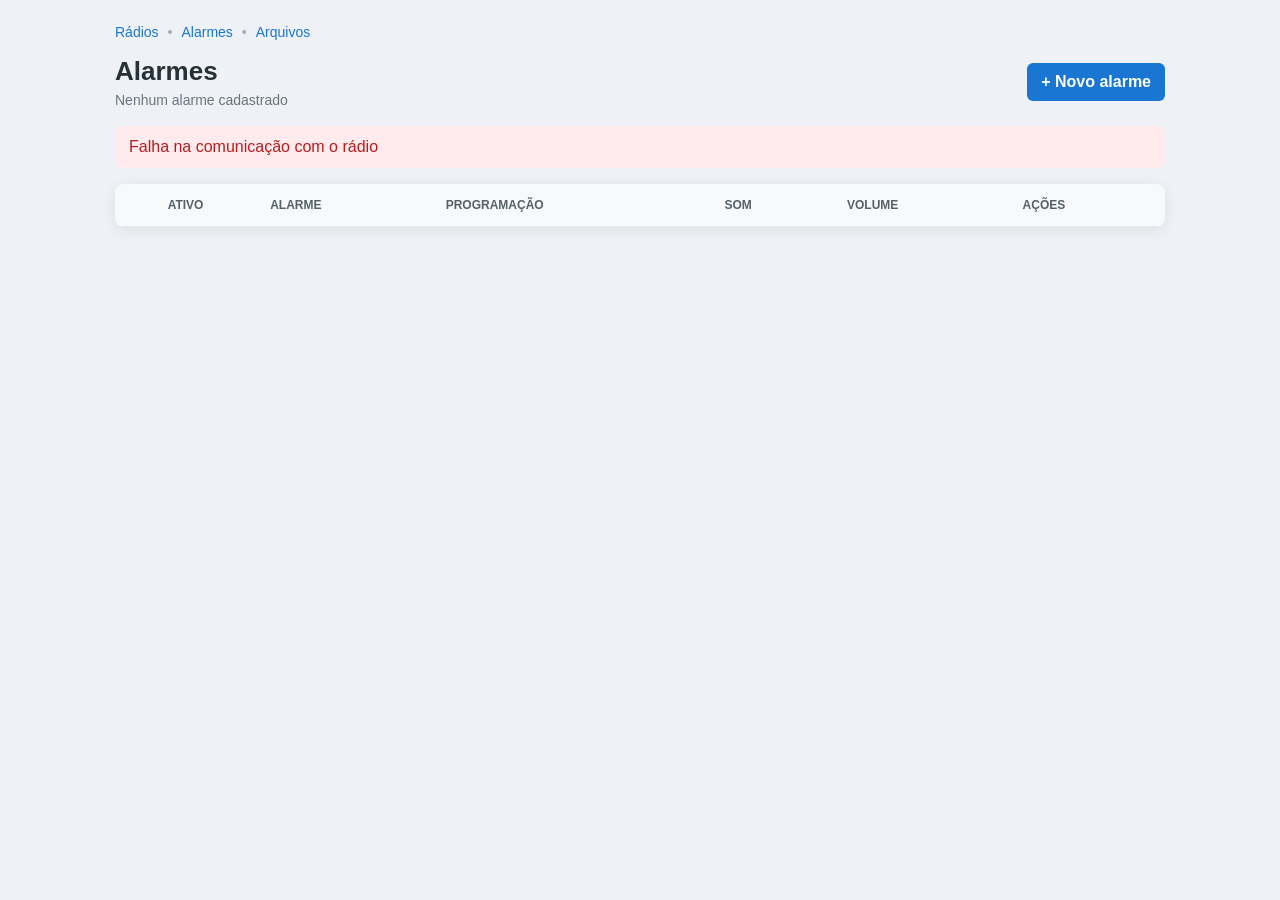
==== web/alarmes.html @ 322e5c0a "feat: adiciona agendamento e interface de alarmes" ====
<!DOCTYPE html>
<html lang="pt-BR">
<head>
    <meta charset="UTF-8">
    <meta name="viewport" content="width=device-width, initial-scale=1.0">
    <title>Alarmes</title>

    <style>
        * { box-sizing: border-box; }

        body {
            margin: 0;
            padding: 24px;
            background: #eef1f5;
            color: #263238;
            font-family: Arial, sans-serif;
        }

        button, input, select { font: inherit; }
        button { cursor: pointer; }

        .container {
            width: 100%;
            max-width: 1050px;
            margin: 0 auto;
        }

        .cabecalho {
            display: flex;
            align-items: center;
            justify-content: space-between;
            gap: 16px;
            margin-bottom: 18px;
        }

        h1 { margin: 0; font-size: 26px; }

        .subtitulo {
            margin: 5px 0 0;
            color: #68757d;
            font-size: 14px;
        }

        .acoes-cabecalho,
        .navegacao,
        .acoes-linha {
            display: flex;
            align-items: center;
            gap: 9px;
        }

        .navegacao { margin-bottom: 16px; }

        .navegacao a {
            color: #1976d2;
            font-size: 14px;
            text-decoration: none;
        }

        .navegacao a + a::before {
            margin-right: 9px;
            color: #a4adb2;
            content: "•";
        }

        .btn-principal,
        .btn-secundario,
        .btn-perigo {
            padding: 10px 14px;
            border: 0;
            border-radius: 6px;
            font-weight: bold;
        }

        .btn-principal { background: #1976d2; color: white; }
        .btn-secundario { background: #edf2f5; color: #40515a; }
        .btn-perigo { background: #ffebee; color: #c62828; }

        .painel {
            overflow: hidden;
            background: white;
            border-radius: 9px;
            box-shadow: 0 3px 14px rgba(0, 0, 0, 0.08);
        }

        .tabela-responsiva { overflow-x: auto; }

        table {
            width: 100%;
            border-collapse: collapse;
        }

        th, td {
            padding: 14px;
            border-bottom: 1px solid #e6e9ec;
            text-align: left;
            vertical-align: middle;
        }

        th {
            background: #f8f9fa;
            color: #546168;
            font-size: 12px;
            text-transform: uppercase;
        }

        td:first-child, th:first-child { text-align: center; }

        .nome { font-weight: bold; }
        .detalhe { color: #68757d; font-size: 13px; }

        .lista-vazia {
            display: none;
            padding: 46px 20px;
            color: #7b878d;
            text-align: center;
        }

        .interruptor {
            position: relative;
            display: inline-block;
            width: 42px;
            height: 24px;
        }

        .interruptor input { opacity: 0; width: 0; height: 0; }

        .trilho {
            position: absolute;
            inset: 0;
            border-radius: 24px;
            background: #c7cfd3;
            transition: 0.2s;
        }

        .trilho::before {
            position: absolute;
            bottom: 3px;
            left: 3px;
            width: 18px;
            height: 18px;
            border-radius: 50%;
            background: white;
            content: "";
            transition: 0.2s;
        }

        .interruptor input:checked + .trilho { background: #1976d2; }
        .interruptor input:checked + .trilho::before { transform: translateX(18px); }

        .modal {
            position: fixed;
            inset: 0;
            z-index: 1000;
            display: none;
            align-items: center;
            justify-content: center;
            padding: 20px;
            background: rgba(20, 30, 35, 0.65);
        }

        .modal.aberto { display: flex; }

        .modal-conteudo {
            width: 100%;
            max-width: 570px;
            max-height: calc(100vh - 40px);
            overflow-y: auto;
            background: white;
            border-radius: 10px;
            box-shadow: 0 12px 35px rgba(0, 0, 0, 0.25);
        }

        .modal-cabecalho,
        .modal-rodape {
            display: flex;
            align-items: center;
            justify-content: space-between;
            gap: 12px;
            padding: 18px 22px;
        }

        .modal-cabecalho { border-bottom: 1px solid #e6e9ec; }
        .modal-rodape { justify-content: flex-end; border-top: 1px solid #e6e9ec; }
        .modal-cabecalho h2 { margin: 0; font-size: 21px; }

        .btn-fechar {
            padding: 2px 7px;
            border: 0;
            background: transparent;
            color: #68757d;
            font-size: 27px;
        }

        .modal-corpo { padding: 22px; }

        .campo { margin-bottom: 18px; }

        .campo > label,
        .rotulo {
            display: block;
            margin-bottom: 7px;
            font-size: 14px;
            font-weight: bold;
        }

        .campo input[type="text"],
        .campo input[type="time"],
        .campo input[type="date"],
        .campo select {
            width: 100%;
            padding: 11px 12px;
            border: 1px solid #cfd6da;
            border-radius: 6px;
            background: white;
        }

        .linha-campos {
            display: grid;
            grid-template-columns: 1fr 1fr;
            gap: 16px;
        }

        .tipos,
        .dias {
            display: flex;
            flex-wrap: wrap;
            gap: 8px;
        }

        .opcao-tipo input,
        .opcao-dia input { position: absolute; opacity: 0; }

        .opcao-tipo span,
        .opcao-dia span {
            display: block;
            padding: 9px 12px;
            border: 1px solid #cfd6da;
            border-radius: 6px;
            color: #546168;
            cursor: pointer;
        }

        .opcao-tipo input:checked + span,
        .opcao-dia input:checked + span {
            border-color: #1976d2;
            background: #eaf3fb;
            color: #125ea9;
            font-weight: bold;
        }

        .opcao-dia span {
            min-width: 49px;
            padding: 9px 7px;
            text-align: center;
        }

        .volume-linha {
            display: flex;
            align-items: center;
            gap: 12px;
        }

        .volume-linha input { flex: 1; }
        .volume-valor { min-width: 46px; font-weight: bold; text-align: right; }

        .campo-ativo {
            display: flex;
            align-items: center;
            justify-content: space-between;
            padding: 12px;
            border: 1px solid #e1e6e9;
            border-radius: 7px;
        }

        .mensagem {
            display: none;
            padding: 12px 14px;
            margin-bottom: 16px;
            border-radius: 7px;
        }

        .mensagem.erro { display: block; background: #ffebee; color: #b71c1c; }
        .mensagem.sucesso { display: block; background: #e8f5e9; color: #1b5e20; }

        @media (max-width: 720px) {
            body { padding: 18px 12px; }
            .cabecalho { align-items: stretch; flex-direction: column; }
            .acoes-cabecalho .btn-principal { width: 100%; }
            .linha-campos { grid-template-columns: 1fr; gap: 0; }
            th, td { padding: 11px 9px; }
            .coluna-som, .coluna-volume { display: none; }
            .acoes-linha { flex-direction: column; align-items: stretch; }
        }
    </style>
</head>

<body>
    <main class="container">
        <nav class="navegacao">
            <a href="/">Rádios</a>
            <a href="/alarmes">Alarmes</a>
            <a href="/upload">Arquivos</a>
        </nav>

        <header class="cabecalho">
            <div>
                <h1>Alarmes</h1>
                <p class="subtitulo" id="resumo">Nenhum alarme cadastrado</p>
            </div>

            <div class="acoes-cabecalho">
                <button class="btn-principal" id="btnNovo" type="button">
                    + Novo alarme
                </button>
            </div>
        </header>

        <div class="mensagem" id="mensagem"></div>

        <section class="painel">
            <div class="tabela-responsiva">
                <table>
                    <thead>
                        <tr>
                            <th>Ativo</th>
                            <th>Alarme</th>
                            <th>Programação</th>
                            <th class="coluna-som">Som</th>
                            <th class="coluna-volume">Volume</th>
                            <th>Ações</th>
                        </tr>
                    </thead>
                    <tbody id="corpoTabela"></tbody>
                </table>
            </div>

            <div class="lista-vazia" id="listaVazia">
                Nenhum alarme cadastrado.
            </div>
        </section>
    </main>

    <div class="modal" id="modal">
        <div class="modal-conteudo">
            <form id="formAlarme">
                <div class="modal-cabecalho">
                    <h2 id="tituloModal">Novo alarme</h2>
                    <button class="btn-fechar" id="btnFechar" type="button">&times;</button>
                </div>

                <div class="modal-corpo">
                    <div class="campo">
                        <label for="nome">Nome</label>
                        <input id="nome" type="text" maxlength="63" required autocomplete="off">
                    </div>

                    <div class="campo">
                        <span class="rotulo">Programação</span>
                        <div class="tipos">
                            <label class="opcao-tipo">
                                <input type="radio" name="tipo" value="semanal" checked>
                                <span>Semanal</span>
                            </label>
                            <label class="opcao-tipo">
                                <input type="radio" name="tipo" value="unico">
                                <span>Data única</span>
                            </label>
                        </div>
                    </div>

                    <div class="linha-campos">
                        <div class="campo">
                            <label for="horario">Horário</label>
                            <input id="horario" type="time" required>
                        </div>

                        <div class="campo" id="campoData" hidden>
                            <label for="data">Data</label>
                            <input id="data" type="date">
                        </div>
                    </div>

                    <div class="campo" id="campoDias">
                        <span class="rotulo">Dias da semana</span>
                        <div class="dias">
                            <label class="opcao-dia"><input type="checkbox" value="dom"><span>DOM</span></label>
                            <label class="opcao-dia"><input type="checkbox" value="seg"><span>SEG</span></label>
                            <label class="opcao-dia"><input type="checkbox" value="ter"><span>TER</span></label>
                            <label class="opcao-dia"><input type="checkbox" value="qua"><span>QUA</span></label>
                            <label class="opcao-dia"><input type="checkbox" value="qui"><span>QUI</span></label>
                            <label class="opcao-dia"><input type="checkbox" value="sex"><span>SEX</span></label>
                            <label class="opcao-dia"><input type="checkbox" value="sab"><span>SÁB</span></label>
                        </div>
                    </div>

                    <div class="campo">
                        <label for="arquivo">Som</label>
                        <select id="arquivo">
                            <option value="">Som padrão do alarme</option>
                        </select>
                        <div class="detalhe">
                            Se o arquivo ou o cartão faltar, o som padrão será usado.
                        </div>
                    </div>

                    <div class="campo">
                        <label for="volume">Volume</label>
                        <div class="volume-linha">
                            <input id="volume" type="range" min="1" max="21" value="15">
                            <span class="volume-valor" id="volumeValor">15/21</span>
                        </div>
                    </div>

                    <div class="campo-ativo">
                        <div>
                            <strong>Alarme ativo</strong>
                            <div class="detalhe">Pode ser desativado sem excluir.</div>
                        </div>
                        <label class="interruptor">
                            <input id="ativo" type="checkbox" checked>
                            <span class="trilho"></span>
                        </label>
                    </div>
                </div>

                <div class="modal-rodape">
                    <button class="btn-secundario" id="btnCancelar" type="button">Cancelar</button>
                    <button class="btn-principal" type="submit">Salvar</button>
                </div>
            </form>
        </div>
    </div>

    <script>
        const DIAS = {
            dom: "Dom", seg: "Seg", ter: "Ter", qua: "Qua",
            qui: "Qui", sex: "Sex", sab: "Sáb"
        };

        const corpoTabela = document.getElementById("corpoTabela");
        const listaVazia = document.getElementById("listaVazia");
        const resumo = document.getElementById("resumo");
        const mensagem = document.getElementById("mensagem");
        const modal = document.getElementById("modal");
        const form = document.getElementById("formAlarme");
        const tituloModal = document.getElementById("tituloModal");
        const campoNome = document.getElementById("nome");
        const campoHorario = document.getElementById("horario");
        const campoData = document.getElementById("campoData");
        const campoDataEntrada = document.getElementById("data");
        const campoDias = document.getElementById("campoDias");
        const campoArquivo = document.getElementById("arquivo");
        const campoVolume = document.getElementById("volume");
        const volumeValor = document.getElementById("volumeValor");
        const campoAtivo = document.getElementById("ativo");

        let alarmes = [];
        let arquivos = [];
        let idEmEdicao = null;

        function escapar(texto) {
            return String(texto)
                .replaceAll("&", "&amp;")
                .replaceAll("<", "&lt;")
                .replaceAll(">", "&gt;")
                .replaceAll('"', "&quot;")
                .replaceAll("'", "&#039;");
        }

        function exibirMensagem(texto, tipo) {
            mensagem.textContent = texto;
            mensagem.className = "mensagem " + tipo;
            setTimeout(function () {
                mensagem.className = "mensagem";
            }, 4000);
        }

        function formatarProgramacao(alarme) {
            if (alarme.data) {
                const partes = alarme.data.split("-");
                return partes[2] + "/" + partes[1] + "/" + partes[0] +
                    " às " + alarme.horario;
            }

            return alarme.horario + " · " +
                alarme.dias.map(function (dia) { return DIAS[dia]; }).join(", ");
        }

        function nomeArquivo(alarme) {
            if (!alarme.arquivo) return "Som padrão";
            const partes = alarme.arquivo.split("/");
            return partes[partes.length - 1];
        }

        function renderizar() {
            const ativos = alarmes.filter(function (alarme) { return alarme.ativo; }).length;
            resumo.textContent = alarmes.length === 0
                ? "Nenhum alarme cadastrado"
                : ativos + " de " + alarmes.length + " alarmes ativos";

            listaVazia.style.display = alarmes.length === 0 ? "block" : "none";
            corpoTabela.innerHTML = alarmes.map(function (alarme) {
                return `
                    <tr>
                        <td>
                            <label class="interruptor">
                                <input type="checkbox" ${alarme.ativo ? "checked" : ""}
                                    onchange="alternarAlarme(${alarme.id}, this.checked)">
                                <span class="trilho"></span>
                            </label>
                        </td>
                        <td><span class="nome">${escapar(alarme.nome)}</span></td>
                        <td>${escapar(formatarProgramacao(alarme))}</td>
                        <td class="coluna-som">${escapar(nomeArquivo(alarme))}</td>
                        <td class="coluna-volume">${alarme.volume}/21</td>
                        <td>
                            <div class="acoes-linha">
                                <button class="btn-secundario" onclick="editarAlarme(${alarme.id})">Editar</button>
                                <button class="btn-perigo" onclick="excluirAlarme(${alarme.id})">Excluir</button>
                            </div>
                        </td>
                    </tr>`;
            }).join("");
        }

        async function requisitar(url, opcoes) {
            const resposta = await fetch(url, opcoes);
            const dados = await resposta.json().catch(function () { return {}; });

            if (!resposta.ok) {
                throw new Error(dados.erro || "Falha na comunicação com o rádio");
            }

            return dados;
        }

        async function carregarDados() {
            try {
                const resultados = await Promise.all([
                    requisitar("/api/alarmes"),
                    requisitar("/api/arquivos-player")
                ]);

                alarmes = Array.isArray(resultados[0].alarmes)
                    ? resultados[0].alarmes
                    : [];
                arquivos = Array.isArray(resultados[1]) ? resultados[1] : [];
                preencherArquivos();
                renderizar();
            } catch (erro) {
                exibirMensagem(erro.message, "erro");
            }
        }

        function preencherArquivos() {
            campoArquivo.innerHTML = '<option value="">Som padrão do alarme</option>' +
                arquivos.map(function (arquivo) {
                    return `<option value="${escapar(arquivo.caminho)}">${escapar(arquivo.nome)}</option>`;
                }).join("");
        }

        function atualizarTipo() {
            const tipo = document.querySelector('input[name="tipo"]:checked').value;
            const unico = tipo === "unico";
            campoData.hidden = !unico;
            campoDias.hidden = unico;
            campoDataEntrada.required = unico;
        }

        function abrirModal(alarme) {
            form.reset();
            preencherArquivos();
            idEmEdicao = alarme ? alarme.id : null;
            tituloModal.textContent = alarme ? "Editar alarme" : "Novo alarme";
            campoVolume.value = alarme ? alarme.volume : 15;
            campoAtivo.checked = alarme ? alarme.ativo : true;

            if (alarme) {
                campoNome.value = alarme.nome;
                campoHorario.value = alarme.horario;

                if (
                    alarme.arquivo &&
                    !arquivos.some(function (arquivo) {
                        return arquivo.caminho === alarme.arquivo;
                    })
                ) {
                    const opcaoAusente = document.createElement("option");
                    opcaoAusente.value = alarme.arquivo;
                    opcaoAusente.textContent =
                        "Arquivo ausente: " + nomeArquivo(alarme);
                    campoArquivo.appendChild(opcaoAusente);
                }

                campoArquivo.value = alarme.arquivo || "";

                const tipo = alarme.data ? "unico" : "semanal";
                document.querySelector(`input[name="tipo"][value="${tipo}"]`).checked = true;
                campoDataEntrada.value = alarme.data || "";

                document.querySelectorAll('.opcao-dia input').forEach(function (entrada) {
                    entrada.checked = Array.isArray(alarme.dias) && alarme.dias.includes(entrada.value);
                });
            }

            volumeValor.textContent = campoVolume.value + "/21";
            atualizarTipo();
            modal.classList.add("aberto");
            campoNome.focus();
        }

        function fecharModal() {
            modal.classList.remove("aberto");
            idEmEdicao = null;
        }

        function montarAlarmeDoFormulario() {
            const tipo = document.querySelector('input[name="tipo"]:checked').value;
            const alarme = {
                nome: campoNome.value.trim(),
                ativo: campoAtivo.checked,
                horario: campoHorario.value,
                volume: Number(campoVolume.value)
            };

            if (tipo === "unico") {
                alarme.data = campoDataEntrada.value;
            } else {
                alarme.dias = Array.from(
                    document.querySelectorAll('.opcao-dia input:checked')
                ).map(function (entrada) { return entrada.value; });

                if (alarme.dias.length === 0) {
                    throw new Error("Selecione pelo menos um dia da semana");
                }
            }

            if (campoArquivo.value) alarme.arquivo = campoArquivo.value;
            return alarme;
        }

        async function salvarFormulario(evento) {
            evento.preventDefault();

            try {
                const alarme = montarAlarmeDoFormulario();
                const url = idEmEdicao === null
                    ? "/api/alarmes"
                    : "/api/alarmes?id=" + idEmEdicao;

                await requisitar(url, {
                    method: idEmEdicao === null ? "POST" : "PUT",
                    headers: { "Content-Type": "application/json" },
                    body: JSON.stringify(alarme)
                });

                fecharModal();
                await carregarDados();
                exibirMensagem("Alarme salvo.", "sucesso");
            } catch (erro) {
                exibirMensagem(erro.message, "erro");
            }
        }

        window.editarAlarme = function (id) {
            abrirModal(alarmes.find(function (alarme) { return alarme.id === id; }));
        };

        window.alternarAlarme = async function (id, ativo) {
            const atual = alarmes.find(function (alarme) { return alarme.id === id; });
            if (!atual) return;

            const alterado = Object.assign({}, atual, { ativo: ativo });

            try {
                await requisitar("/api/alarmes?id=" + id, {
                    method: "PUT",
                    headers: { "Content-Type": "application/json" },
                    body: JSON.stringify(alterado)
                });
                atual.ativo = ativo;
                renderizar();
            } catch (erro) {
                await carregarDados();
                exibirMensagem(erro.message, "erro");
            }
        };

        window.excluirAlarme = async function (id) {
            const atual = alarmes.find(function (alarme) { return alarme.id === id; });
            if (!atual || !confirm('Excluir o alarme "' + atual.nome + '"?')) return;

            try {
                await requisitar("/api/alarmes?id=" + id, { method: "DELETE" });
                await carregarDados();
                exibirMensagem("Alarme excluído.", "sucesso");
            } catch (erro) {
                exibirMensagem(erro.message, "erro");
            }
        };

        document.getElementById("btnNovo").addEventListener("click", function () { abrirModal(null); });
        document.getElementById("btnFechar").addEventListener("click", fecharModal);
        document.getElementById("btnCancelar").addEventListener("click", fecharModal);
        document.querySelectorAll('input[name="tipo"]').forEach(function (entrada) {
            entrada.addEventListener("change", atualizarTipo);
        });
        campoVolume.addEventListener("input", function () {
            volumeValor.textContent = campoVolume.value + "/21";
        });
        form.addEventListener("submit", salvarFormulario);
        modal.addEventListener("click", function (evento) {
            if (evento.target === modal) fecharModal();
        });

        carregarDados();
    </script>
</body>
</html>
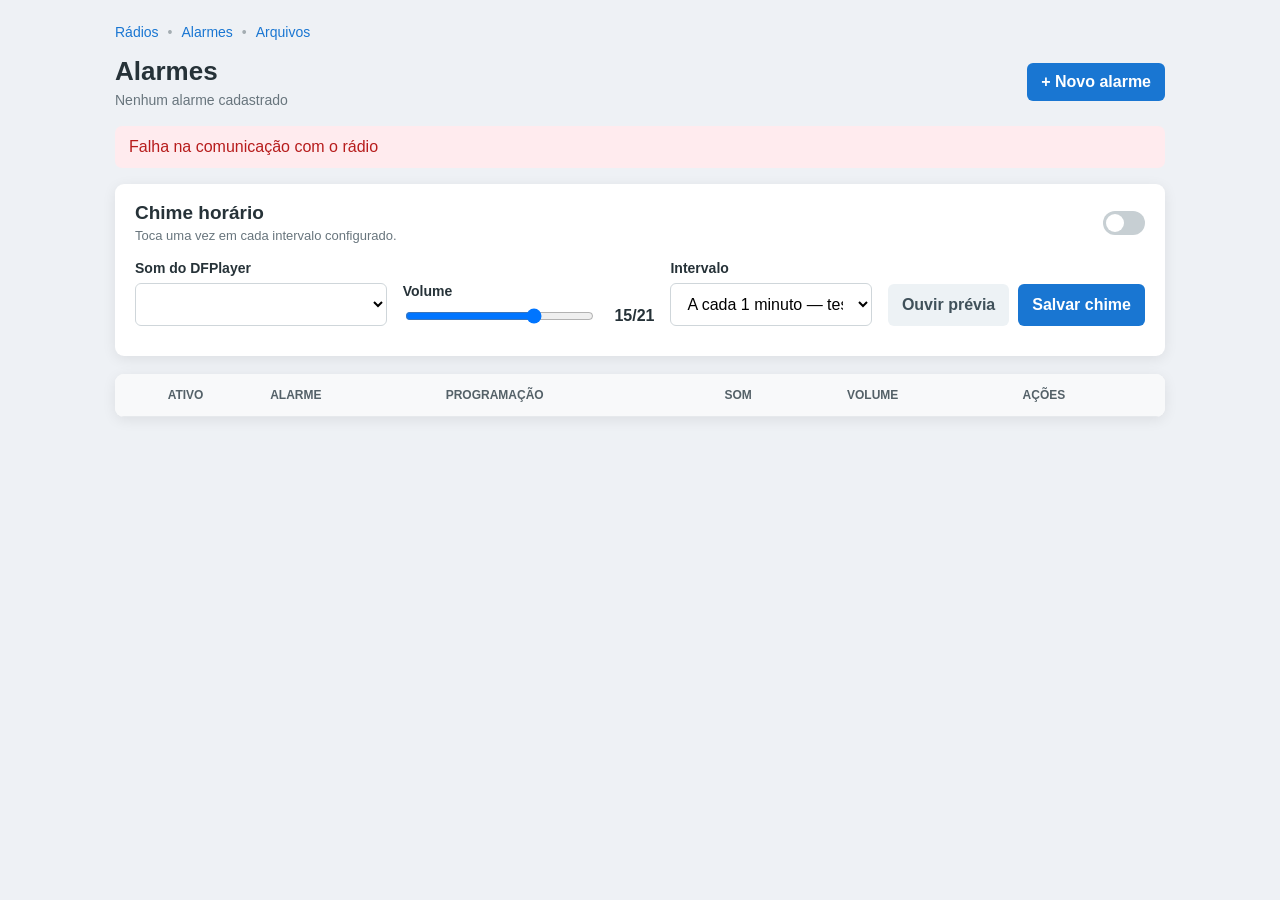
==== commit 6e306899: "Add DFplayer e remanejamento de GPIs" ====
--- a/web/alarmes.html
+++ b/web/alarmes.html
@@ -17,7 +17,28 @@
         }
 
         button, input, select { font: inherit; }
-        button { cursor: pointer; }
+        button {
+            cursor: pointer;
+            transition:
+                filter 0.1s ease,
+                opacity 0.1s ease,
+                transform 0.1s ease;
+        }
+
+        button:not(:disabled):active {
+            filter: brightness(0.9);
+            transform: translateY(1px) scale(0.98);
+        }
+
+        button:focus-visible {
+            outline: 3px solid rgba(25, 118, 210, 0.28);
+            outline-offset: 2px;
+        }
+
+        button:disabled {
+            cursor: wait;
+            opacity: 0.62;
+        }
 
         .container {
             width: 100%;
@@ -82,6 +103,46 @@
             border-radius: 9px;
             box-shadow: 0 3px 14px rgba(0, 0, 0, 0.08);
         }
+
+        .painel-chime {
+            padding: 18px 20px;
+            margin-bottom: 18px;
+        }
+
+        .chime-cabecalho {
+            display: flex;
+            align-items: center;
+            justify-content: space-between;
+            gap: 18px;
+            margin-bottom: 17px;
+        }
+
+        .chime-cabecalho h2 {
+            margin: 0 0 4px;
+            font-size: 19px;
+        }
+
+        .chime-cabecalho p { margin: 0; }
+
+        .chime-grade {
+            display: grid;
+            grid-template-columns:
+                minmax(180px, 1fr)
+                minmax(180px, 1fr)
+                minmax(170px, 0.8fr)
+                auto;
+            align-items: end;
+            gap: 16px;
+        }
+
+        .chime-grade .campo { margin: 0; }
+        .acoes-chime {
+            display: flex;
+            align-items: center;
+            gap: 9px;
+        }
+        .acoes-chime button { min-height: 42px; white-space: nowrap; }
+        .chime-estado { margin-top: 12px; }
 
         .tabela-responsiva { overflow-x: auto; }
 
@@ -147,6 +208,7 @@
 
         .interruptor input:checked + .trilho { background: #1976d2; }
         .interruptor input:checked + .trilho::before { transform: translateX(18px); }
+        .interruptor input:disabled + .trilho { cursor: wait; opacity: 0.55; }
 
         .modal {
             position: fixed;
@@ -288,6 +350,9 @@
             .cabecalho { align-items: stretch; flex-direction: column; }
             .acoes-cabecalho .btn-principal { width: 100%; }
             .linha-campos { grid-template-columns: 1fr; gap: 0; }
+            .chime-grade { grid-template-columns: 1fr; }
+            .acoes-chime { align-items: stretch; flex-direction: column; }
+            .acoes-chime button { width: 100%; }
             th, td { padding: 11px 9px; }
             .coluna-som, .coluna-volume { display: none; }
             .acoes-linha { flex-direction: column; align-items: stretch; }
@@ -316,7 +381,61 @@
             </div>
         </header>
 
-        <div class="mensagem" id="mensagem"></div>
+        <div class="mensagem" id="mensagem" role="status" aria-live="polite"></div>
+
+        <section class="painel painel-chime">
+            <form id="formChime">
+                <div class="chime-cabecalho">
+                    <div>
+                        <h2>Chime horário</h2>
+                        <p class="detalhe">Toca uma vez em cada intervalo configurado.</p>
+                    </div>
+                    <label class="interruptor" title="Ativar chime horário">
+                        <input id="chimeAtivo" type="checkbox">
+                        <span class="trilho"></span>
+                    </label>
+                </div>
+
+                <div class="chime-grade">
+                    <div class="campo">
+                        <label for="chimeSom">Som do DFPlayer</label>
+                        <select id="chimeSom"></select>
+                    </div>
+
+                    <div class="campo">
+                        <label for="chimeVolume">Volume</label>
+                        <div class="volume-linha">
+                            <input id="chimeVolume" type="range" min="1" max="21" value="15">
+                            <span class="volume-valor" id="chimeVolumeValor">15/21</span>
+                        </div>
+                    </div>
+
+                    <div class="campo">
+                        <label for="chimeIntervalo">Intervalo</label>
+                        <select id="chimeIntervalo">
+                            <option value="1">A cada 1 minuto — teste</option>
+                            <option value="2">A cada 2 minutos — teste</option>
+                            <option value="5">A cada 5 minutos — teste</option>
+                            <option value="10">A cada 10 minutos</option>
+                            <option value="15">A cada 15 minutos</option>
+                            <option value="30">A cada 30 minutos</option>
+                            <option value="60">A cada hora</option>
+                        </select>
+                    </div>
+
+                    <div class="acoes-chime">
+                        <button class="btn-secundario" id="btnPreviaChime" type="button">
+                            Ouvir prévia
+                        </button>
+                        <button class="btn-principal" id="btnSalvarChime" type="submit">
+                            Salvar chime
+                        </button>
+                    </div>
+                </div>
+
+                <div class="detalhe chime-estado" id="chimeEstado"></div>
+            </form>
+        </section>
 
         <section class="painel">
             <div class="tabela-responsiva">
@@ -395,12 +514,12 @@
                     </div>
 
                     <div class="campo">
-                        <label for="arquivo">Som</label>
-                        <select id="arquivo">
-                            <option value="">Som padrão do alarme</option>
+                        <label for="fonte">Fonte do alarme</label>
+                        <select id="fonte">
+                            <option value="padrao">Som padrão do alarme</option>
                         </select>
                         <div class="detalhe">
-                            Se o arquivo ou o cartão faltar, o som padrão será usado.
+                            A opção Rádio FM usa a última frequência sintonizada.
                         </div>
                     </div>
 
@@ -426,7 +545,7 @@
 
                 <div class="modal-rodape">
                     <button class="btn-secundario" id="btnCancelar" type="button">Cancelar</button>
-                    <button class="btn-principal" type="submit">Salvar</button>
+                    <button class="btn-principal" id="btnSalvar" type="submit">Salvar</button>
                 </div>
             </form>
         </div>
@@ -450,13 +569,30 @@
         const campoData = document.getElementById("campoData");
         const campoDataEntrada = document.getElementById("data");
         const campoDias = document.getElementById("campoDias");
-        const campoArquivo = document.getElementById("arquivo");
+        const campoFonte = document.getElementById("fonte");
         const campoVolume = document.getElementById("volume");
         const volumeValor = document.getElementById("volumeValor");
         const campoAtivo = document.getElementById("ativo");
+        const botaoSalvar = document.getElementById("btnSalvar");
+        const formChime = document.getElementById("formChime");
+        const chimeAtivo = document.getElementById("chimeAtivo");
+        const chimeSom = document.getElementById("chimeSom");
+        const chimeVolume = document.getElementById("chimeVolume");
+        const chimeVolumeValor = document.getElementById("chimeVolumeValor");
+        const chimeIntervalo = document.getElementById("chimeIntervalo");
+        const chimeEstado = document.getElementById("chimeEstado");
+        const botaoPreviaChime = document.getElementById("btnPreviaChime");
+        const botaoSalvarChime = document.getElementById("btnSalvarChime");
 
         let alarmes = [];
-        let arquivos = [];
+        let radios = [];
+        let sonsDfPlayer = [];
+        let configuracaoChime = {
+            ativo: false,
+            som: 1,
+            volume: 15,
+            intervaloMinutos: 60
+        };
         let idEmEdicao = null;
 
         function escapar(texto) {
@@ -487,10 +623,19 @@
                 alarme.dias.map(function (dia) { return DIAS[dia]; }).join(", ");
         }
 
-        function nomeArquivo(alarme) {
-            if (!alarme.arquivo) return "Som padrão";
-            const partes = alarme.arquivo.split("/");
-            return partes[partes.length - 1];
+        function nomeFonte(alarme) {
+            if (alarme.radioFm) {
+                return "Rádio FM: última frequência sintonizada";
+            }
+
+            if (alarme.radioId) {
+                const radio = radios.find(function (item) {
+                    return Number(item.id) === Number(alarme.radioId);
+                });
+                return radio ? "Rádio Web: " + radio.nome : "Rádio Web removida";
+            }
+
+            return "Som padrão";
         }
 
         function renderizar() {
@@ -506,18 +651,18 @@
                         <td>
                             <label class="interruptor">
                                 <input type="checkbox" ${alarme.ativo ? "checked" : ""}
-                                    onchange="alternarAlarme(${alarme.id}, this.checked)">
+                                    onchange="alternarAlarme(${alarme.id}, this)">
                                 <span class="trilho"></span>
                             </label>
                         </td>
                         <td><span class="nome">${escapar(alarme.nome)}</span></td>
                         <td>${escapar(formatarProgramacao(alarme))}</td>
-                        <td class="coluna-som">${escapar(nomeArquivo(alarme))}</td>
+                        <td class="coluna-som">${escapar(nomeFonte(alarme))}</td>
                         <td class="coluna-volume">${alarme.volume}/21</td>
                         <td>
                             <div class="acoes-linha">
-                                <button class="btn-secundario" onclick="editarAlarme(${alarme.id})">Editar</button>
-                                <button class="btn-perigo" onclick="excluirAlarme(${alarme.id})">Excluir</button>
+                                <button type="button" class="btn-secundario" onclick="editarAlarme(${alarme.id})">Editar</button>
+                                <button type="button" class="btn-perigo" onclick="excluirAlarme(${alarme.id}, this)">Excluir</button>
                             </div>
                         </td>
                     </tr>`;
@@ -539,25 +684,149 @@
             try {
                 const resultados = await Promise.all([
                     requisitar("/api/alarmes"),
-                    requisitar("/api/arquivos-player")
+                    requisitar("/api/radios-alarmes"),
+                    requisitar("/api/chime"),
+                    requisitar("/api/sons-dfplayer")
                 ]);
 
                 alarmes = Array.isArray(resultados[0].alarmes)
                     ? resultados[0].alarmes
                     : [];
-                arquivos = Array.isArray(resultados[1]) ? resultados[1] : [];
-                preencherArquivos();
+                radios = Array.isArray(resultados[1]) ? resultados[1] : [];
+                configuracaoChime = resultados[2];
+                sonsDfPlayer = Array.isArray(resultados[3].sons)
+                    ? resultados[3].sons
+                    : [];
+                console.debug(
+                    "[CHIME DEBUG] dados carregados",
+                    configuracaoChime,
+                    { quantidadeSons: sonsDfPlayer.length }
+                );
+                preencherFontes();
+                preencherChime();
                 renderizar();
             } catch (erro) {
+                console.error(
+                    "[CHIME DEBUG] falha ao carregar dados iniciais",
+                    erro
+                );
                 exibirMensagem(erro.message, "erro");
             }
         }
 
-        function preencherArquivos() {
-            campoArquivo.innerHTML = '<option value="">Som padrão do alarme</option>' +
-                arquivos.map(function (arquivo) {
-                    return `<option value="${escapar(arquivo.caminho)}">${escapar(arquivo.nome)}</option>`;
-                }).join("");
+        function preencherFontes() {
+            const opcoesRadios = radios.map(function (radio) {
+                return `<option value="radio:${Number(radio.id)}">${escapar(radio.nome)}</option>`;
+            }).join("");
+
+            campoFonte.innerHTML =
+                '<option value="padrao">Som padrão do alarme</option>' +
+                '<option value="fm">Rádio FM — última frequência sintonizada</option>' +
+                '<optgroup label="Rádio Web">' + opcoesRadios + '</optgroup>';
+        }
+
+        function preencherChime() {
+            chimeSom.innerHTML = sonsDfPlayer.map(function (som) {
+                return `<option value="${Number(som.id)}">${escapar(som.nome)} — ${escapar(som.arquivo)}</option>`;
+            }).join("");
+
+            const somConfigurado = Number(configuracaoChime.som) || 1;
+            const somExiste = sonsDfPlayer.some(function (som) {
+                return Number(som.id) === somConfigurado;
+            });
+
+            if (!somExiste) {
+                const opcaoAusente = document.createElement("option");
+                opcaoAusente.value = String(somConfigurado);
+                opcaoAusente.textContent =
+                    "Som " + String(somConfigurado).padStart(3, "0") +
+                    " (indisponível)";
+                chimeSom.appendChild(opcaoAusente);
+            }
+
+            chimeAtivo.checked = Boolean(configuracaoChime.ativo);
+            chimeSom.value = String(somConfigurado);
+            chimeVolume.value = String(Number(configuracaoChime.volume) || 15);
+            chimeVolumeValor.textContent = chimeVolume.value + "/21";
+            const intervalo = Number(configuracaoChime.intervaloMinutos) || 60;
+            if (!Array.from(chimeIntervalo.options).some(function (opcao) {
+                return Number(opcao.value) === intervalo;
+            })) {
+                const opcaoIntervalo = document.createElement("option");
+                opcaoIntervalo.value = String(intervalo);
+                opcaoIntervalo.textContent = "A cada " + intervalo + " minutos";
+                chimeIntervalo.appendChild(opcaoIntervalo);
+            }
+            chimeIntervalo.value = String(intervalo);
+            chimeSom.disabled = sonsDfPlayer.length === 0;
+            botaoPreviaChime.disabled = sonsDfPlayer.length === 0;
+            chimeAtivo.disabled =
+                sonsDfPlayer.length === 0 && !chimeAtivo.checked;
+            chimeEstado.textContent = sonsDfPlayer.length === 0
+                ? "Nenhum som disponível no DFPlayer."
+                : (configuracaoChime.executando
+                    ? "Chime em reprodução."
+                    : "O alarme tem prioridade se coincidir com o disparo.");
+        }
+
+        async function salvarConfiguracaoChime(evento) {
+            evento.preventDefault();
+            botaoSalvarChime.disabled = true;
+            botaoSalvarChime.setAttribute("aria-busy", "true");
+            botaoSalvarChime.textContent = "Salvando...";
+
+            try {
+                const dadosChime = {
+                    ativo: chimeAtivo.checked,
+                    som: Number(chimeSom.value),
+                    volume: Number(chimeVolume.value),
+                    intervaloMinutos: Number(chimeIntervalo.value)
+                };
+                console.debug("[CHIME DEBUG] salvando", dadosChime);
+                configuracaoChime = await requisitar("/api/chime", {
+                    method: "PUT",
+                    headers: { "Content-Type": "application/json" },
+                    body: JSON.stringify(dadosChime)
+                });
+                console.debug("[CHIME DEBUG] configuração salva", configuracaoChime);
+                preencherChime();
+                exibirMensagem("Chime salvo.", "sucesso");
+            } catch (erro) {
+                console.error("[CHIME DEBUG] falha ao salvar", erro);
+                exibirMensagem(erro.message, "erro");
+            } finally {
+                botaoSalvarChime.disabled = false;
+                botaoSalvarChime.removeAttribute("aria-busy");
+                botaoSalvarChime.textContent = "Salvar chime";
+            }
+        }
+
+        async function ouvirPreviaChime() {
+            botaoPreviaChime.disabled = true;
+            botaoPreviaChime.setAttribute("aria-busy", "true");
+            botaoPreviaChime.textContent = "Iniciando...";
+
+            try {
+                const dadosPrevia = {
+                    som: Number(chimeSom.value),
+                    volume: Number(chimeVolume.value)
+                };
+                console.debug("[CHIME DEBUG] solicitando prévia", dadosPrevia);
+                await requisitar("/api/chime/preview", {
+                    method: "POST",
+                    headers: { "Content-Type": "application/json" },
+                    body: JSON.stringify(dadosPrevia)
+                });
+                console.debug("[CHIME DEBUG] prévia aceita");
+                chimeEstado.textContent = "Prévia em reprodução.";
+            } catch (erro) {
+                console.error("[CHIME DEBUG] falha na prévia", erro);
+                exibirMensagem(erro.message, "erro");
+            } finally {
+                botaoPreviaChime.disabled = sonsDfPlayer.length === 0;
+                botaoPreviaChime.removeAttribute("aria-busy");
+                botaoPreviaChime.textContent = "Ouvir prévia";
+            }
         }
 
         function atualizarTipo() {
@@ -570,7 +839,7 @@
 
         function abrirModal(alarme) {
             form.reset();
-            preencherArquivos();
+            preencherFontes();
             idEmEdicao = alarme ? alarme.id : null;
             tituloModal.textContent = alarme ? "Editar alarme" : "Novo alarme";
             campoVolume.value = alarme ? alarme.volume : 15;
@@ -580,20 +849,24 @@
                 campoNome.value = alarme.nome;
                 campoHorario.value = alarme.horario;
 
-                if (
-                    alarme.arquivo &&
-                    !arquivos.some(function (arquivo) {
-                        return arquivo.caminho === alarme.arquivo;
-                    })
-                ) {
+                let valorFonte = "padrao";
+
+                if (alarme.radioFm) {
+                    valorFonte = "fm";
+                } else if (alarme.radioId) {
+                    valorFonte = "radio:" + alarme.radioId;
+                }
+
+                if (!Array.from(campoFonte.options).some(function (opcao) {
+                    return opcao.value === valorFonte;
+                })) {
                     const opcaoAusente = document.createElement("option");
-                    opcaoAusente.value = alarme.arquivo;
-                    opcaoAusente.textContent =
-                        "Arquivo ausente: " + nomeArquivo(alarme);
-                    campoArquivo.appendChild(opcaoAusente);
+                    opcaoAusente.value = valorFonte;
+                    opcaoAusente.textContent = "Fonte ausente: " + nomeFonte(alarme);
+                    campoFonte.appendChild(opcaoAusente);
                 }
 
-                campoArquivo.value = alarme.arquivo || "";
+                campoFonte.value = valorFonte;
 
                 const tipo = alarme.data ? "unico" : "semanal";
                 document.querySelector(`input[name="tipo"][value="${tipo}"]`).checked = true;
@@ -636,15 +909,32 @@
                 }
             }
 
-            if (campoArquivo.value) alarme.arquivo = campoArquivo.value;
+            if (campoFonte.value === "fm") {
+                alarme.radioFm = true;
+            } else if (campoFonte.value.startsWith("radio:")) {
+                alarme.radioId = Number(campoFonte.value.substring(6));
+            }
+
             return alarme;
         }
 
         async function salvarFormulario(evento) {
             evento.preventDefault();
 
+            let alarme;
+
             try {
-                const alarme = montarAlarmeDoFormulario();
+                alarme = montarAlarmeDoFormulario();
+            } catch (erro) {
+                exibirMensagem(erro.message, "erro");
+                return;
+            }
+
+            botaoSalvar.disabled = true;
+            botaoSalvar.setAttribute("aria-busy", "true");
+            botaoSalvar.textContent = "Salvando...";
+
+            try {
                 const url = idEmEdicao === null
                     ? "/api/alarmes"
                     : "/api/alarmes?id=" + idEmEdicao;
@@ -660,6 +950,10 @@
                 exibirMensagem("Alarme salvo.", "sucesso");
             } catch (erro) {
                 exibirMensagem(erro.message, "erro");
+            } finally {
+                botaoSalvar.disabled = false;
+                botaoSalvar.removeAttribute("aria-busy");
+                botaoSalvar.textContent = "Salvar";
             }
         }
 
@@ -667,11 +961,13 @@
             abrirModal(alarmes.find(function (alarme) { return alarme.id === id; }));
         };
 
-        window.alternarAlarme = async function (id, ativo) {
+        window.alternarAlarme = async function (id, entrada) {
             const atual = alarmes.find(function (alarme) { return alarme.id === id; });
             if (!atual) return;
 
+            const ativo = entrada.checked;
             const alterado = Object.assign({}, atual, { ativo: ativo });
+            entrada.disabled = true;
 
             try {
                 await requisitar("/api/alarmes?id=" + id, {
@@ -684,12 +980,20 @@
             } catch (erro) {
                 await carregarDados();
                 exibirMensagem(erro.message, "erro");
+            } finally {
+                if (entrada.isConnected) {
+                    entrada.disabled = false;
+                }
             }
         };
 
-        window.excluirAlarme = async function (id) {
+        window.excluirAlarme = async function (id, botao) {
             const atual = alarmes.find(function (alarme) { return alarme.id === id; });
             if (!atual || !confirm('Excluir o alarme "' + atual.nome + '"?')) return;
+
+            botao.disabled = true;
+            botao.setAttribute("aria-busy", "true");
+            botao.textContent = "Excluindo...";
 
             try {
                 await requisitar("/api/alarmes?id=" + id, { method: "DELETE" });
@@ -697,6 +1001,12 @@
                 exibirMensagem("Alarme excluído.", "sucesso");
             } catch (erro) {
                 exibirMensagem(erro.message, "erro");
+            } finally {
+                if (botao.isConnected) {
+                    botao.disabled = false;
+                    botao.removeAttribute("aria-busy");
+                    botao.textContent = "Excluir";
+                }
             }
         };
 
@@ -709,6 +1019,11 @@
         campoVolume.addEventListener("input", function () {
             volumeValor.textContent = campoVolume.value + "/21";
         });
+        chimeVolume.addEventListener("input", function () {
+            chimeVolumeValor.textContent = chimeVolume.value + "/21";
+        });
+        botaoPreviaChime.addEventListener("click", ouvirPreviaChime);
+        formChime.addEventListener("submit", salvarConfiguracaoChime);
         form.addEventListener("submit", salvarFormulario);
         modal.addEventListener("click", function (evento) {
             if (evento.target === modal) fecharModal();
